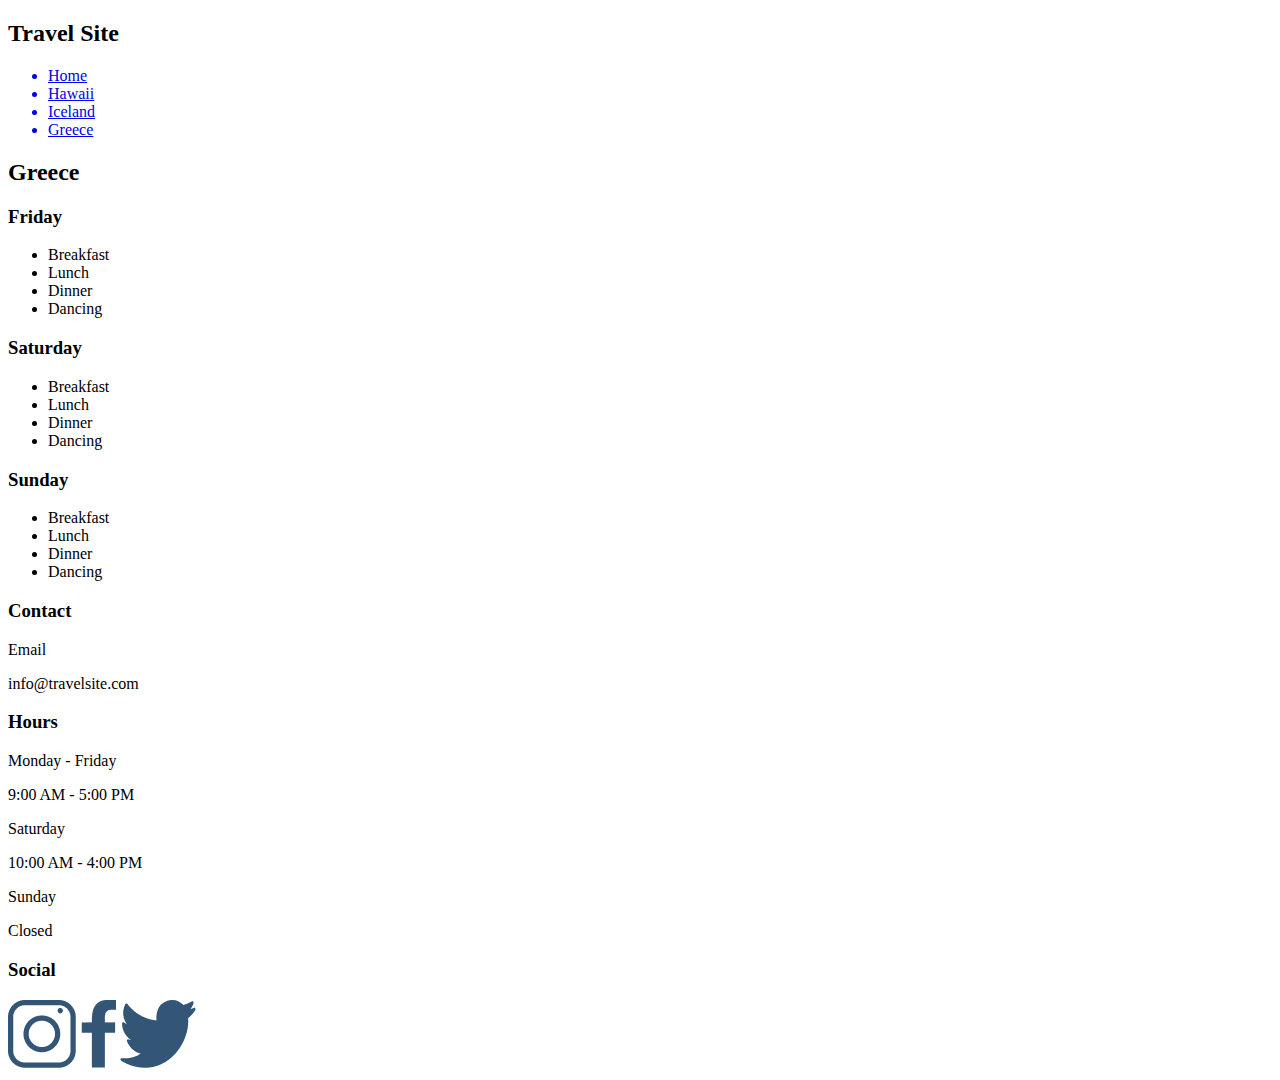
==== Pages/greece.html @ 567b43f7 "First travel site on git" ====
<!DOCTYPE html>
<html>
<head>
    <meta charset='utf-8'>
    <meta http-equiv='X-UA-Compatible' content='IE=edge'>
    <title>Greece</title>
    <meta name='viewport' content='width=device-width, initial-scale=1'>
    <link rel='stylesheet' type='text/css' media='screen' href='main.css'>
    <script src='main.js'></script>
</head>
<body>

  <!-- Main navigation -->
  <header >  
    <nav class="mainNav">
      <h2 class="mainNav-logo">Travel Site</h2>
      <div class="mainNav-list-box">
          <ul class="mainNav-list">
              <a class="mainNav-link  mainNav-link__highlight" href="./index.html"><li>Home</li></a>
              <a class="mainNav-link" href="/Pages/hawaii.html"><li>Hawaii</li></a>
              <a class="mainNav-link" href="/Pages/iceland.html"><li>Iceland</li></a>
              <a class="mainNav-link" href="/Pages/greece.html"><li>Greece</li></a>
          </ul>   
      </div>
    </nav>
  </header>   
    

<!-- schedule section -->

<div class="schedule-container">
    <h2 class="schedule-title">Greece</h2>

    <!-- schedule-cards -->

        <div class="cards schedule-cards">
            
                <div class="eachcard schedule-eachard">
                  <h3 class="schedule-card-title">Friday</h3>
                    <ul class="schedule-card-list"> 
                            <li class="card__list-item">Breakfast</li>
                            <li class="card__list-item">Lunch</li>
                            <li class="card__list-item">Dinner</li>
                            <li class="card__list-item">Dancing</li>
                    </ul>
                </div>

                <div class="eachcard schedule-eachard">
                    <h3 class="schedule-card-title">Saturday</h3>
                      <ul class="schedule-card-list"> 
                              <li class="card__list-item" >Breakfast</li>
                              <li class="card__list-item" >Lunch</li>
                              <li class="card__list-item" >Dinner</li>
                              <li class="card__list-item" >Dancing</li>
                      </ul>
                  </div>

                  <div class="eachcard schedule-eachard">
                    <h3 class="schedule-card-title">Sunday</h3>
                      <ul class="schedule-card-list"> 
                              <li class="card__list-item">Breakfast</li>
                              <li class="card__list-item">Lunch</li>
                              <li class="card__list-item">Dinner</li>
                              <li class="card__list-item">Dancing</li>
                      </ul>
                  </div>  
            

        </div>
</div>    


<!-- footer -->

<footer>
    <div class="footer-container">

        <div class="footer-info-box">
            <h3 class="footer-info-title">Contact</h3>
                <div class="footer-info">
                    <p class="footer-info-subtitle">Email</p>
                    <p class="footer-info-text">info@travelsite.com</p>
                </div> 
        </div>

        <div class="footer-info-box">
            <h3 class="footer-info-title">Hours</h3>
                <div class="footer-info">
                    <p class="footer-info-subtitle">Monday - Friday</p>
                    <p class="footer-info-text">9:00 AM - 5:00 PM</p>
                </div> 
                <div class="footer-info">
                    <p class="footer-info-subtitle">Saturday</p>
                    <p class="footer-info-text">10:00 AM - 4:00 PM</p>
                </div> 

                <div class="footer-info">
                    <p class="footer-info-subtitle">Sunday</p>
                    <p class="footer-info-text">Closed</p>
                </div>
        </div>


        <div class="footer-info__box">
            <h3 class="footer-info-title">Social</h3>
            <div class="footer-info-link">
                <a href="https://www.instagram.com/"> <img class="footer-info-logo" src="../Assets/Images/instagram.png" alt="instagram"/></a>
                <a href="https://www.facebook.com/"> <img class="footer-info-logo" src="../Assets/Images/facebook.png" alt="facebook"/></a>
                <a href="https://twitter.com/"> <img class="footer-info-logo" src="../Assets/Images/twitter.png" alt="twitter"/></a>
            </div>
        </div>

    </div>

</footer>  



</body>
</html>
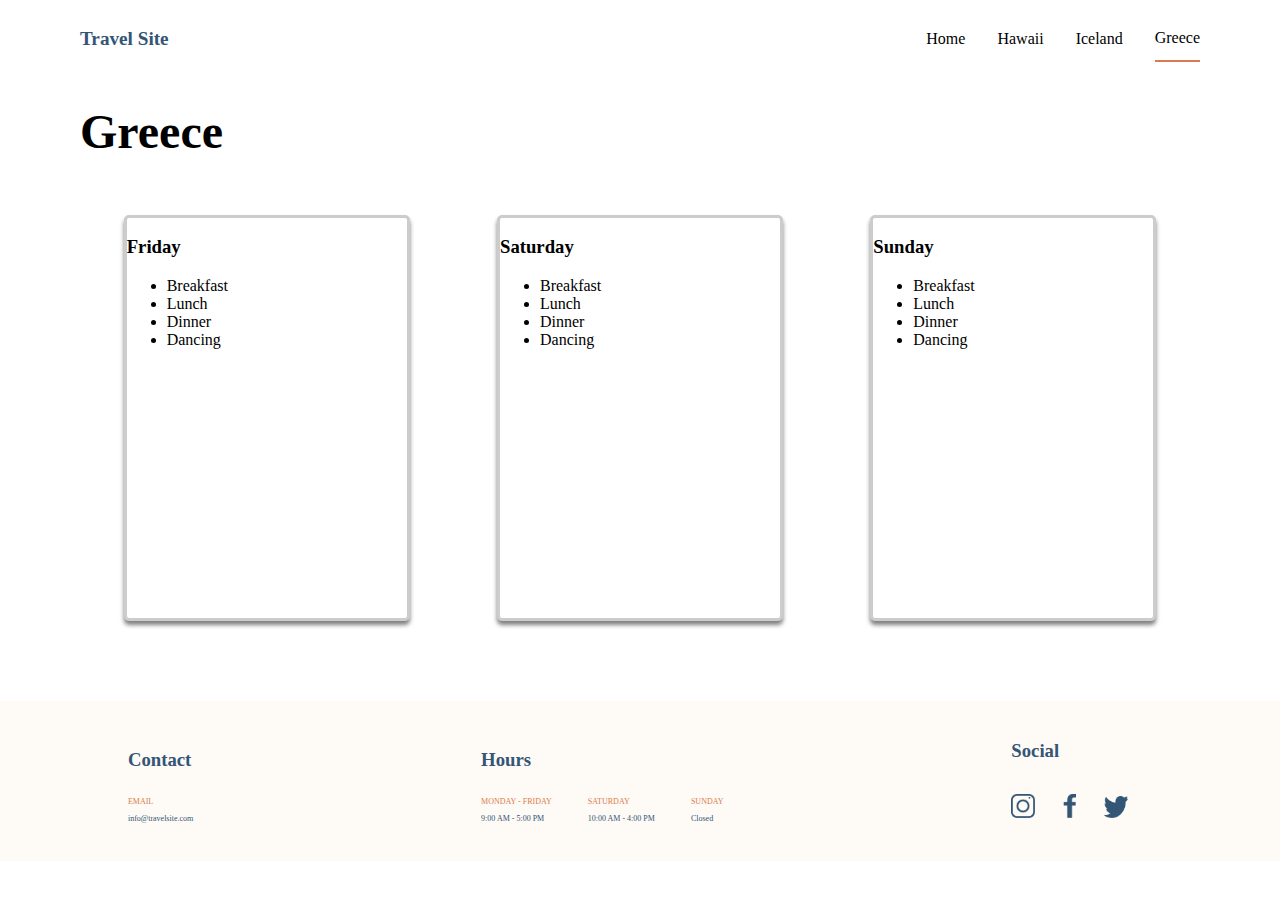
==== commit 65b9181a: "first commit" ====
--- a/Pages/greece.html
+++ b/Pages/greece.html
@@ -5,8 +5,8 @@
     <meta http-equiv='X-UA-Compatible' content='IE=edge'>
     <title>Greece</title>
     <meta name='viewport' content='width=device-width, initial-scale=1'>
-    <link rel='stylesheet' type='text/css' media='screen' href='main.css'>
-    <script src='main.js'></script>
+    <link rel='stylesheet' type='text/css' media='screen' href='/css/globle.css'>
+    <link rel='stylesheet' type='text/css' media='screen' href='/css/destinations.css'>
 </head>
 <body>
 
@@ -16,10 +16,10 @@
       <h2 class="mainNav-logo">Travel Site</h2>
       <div class="mainNav-list-box">
           <ul class="mainNav-list">
-              <a class="mainNav-link  mainNav-link__highlight" href="./index.html"><li>Home</li></a>
+              <a class="mainNav-link  " href="/index.html"><li>Home</li></a>
               <a class="mainNav-link" href="/Pages/hawaii.html"><li>Hawaii</li></a>
               <a class="mainNav-link" href="/Pages/iceland.html"><li>Iceland</li></a>
-              <a class="mainNav-link" href="/Pages/greece.html"><li>Greece</li></a>
+              <a class="mainNav-link mainNav-link__highlight" href="/Pages/greece.html"><li>Greece</li></a>
           </ul>   
       </div>
     </nav>
@@ -27,9 +27,9 @@
     
 
 <!-- schedule section -->
-
-<div class="schedule-container">
-    <h2 class="schedule-title">Greece</h2>
+<main>
+    <div class="schedule-container">
+        <h2 class="schedule-title">Greece</h2>
 
     <!-- schedule-cards -->
 
@@ -67,8 +67,8 @@
             
 
         </div>
-</div>    
-
+    </div>    
+</main>
 
 <!-- footer -->
 
--- a/css/globle.css
+++ b/css/globle.css
@@ -0,0 +1,121 @@
+body{
+    box-sizing: border-box;
+    margin: 0%;
+    padding: 0;
+    font-family: Verdana; 
+}
+
+/* Main navigation  */
+
+
+.mainNav{
+    top: 0;
+    width: 100%;
+    background-color: #FFFFFF;
+    min-height: 2rem;
+    display: flex;
+    justify-content: space-between;
+    align-items: center;
+    position: fixed;
+    z-index: 1;
+    
+}
+.mainNav-logo{
+    font-weight:bolder;
+    color: #335576;
+    font-size: 1.2rem;
+    padding: 0 5rem;
+}
+
+.mainNav-list-box{
+    display: flex;
+    font-weight: 300;
+    color: black;
+    padding: 0 4rem;
+}
+
+.mainNav-list{
+    display: flex;
+    flex-direction: row;
+    align-items: center;
+    justify-content: space-between;
+    list-style: none;
+    color: black;
+}
+
+.mainNav-link{
+    padding: 0.8rem 0;
+    margin: 0 1rem;
+    text-decoration: none;
+    color: black;
+ }
+
+ .mainNav-link__highlight{
+    border-bottom: 2px #DB7A4E solid;
+ }
+
+
+/* footer */
+
+ .footer-container{
+    display: flex;
+    flex-direction: row;
+    align-items: center;
+    justify-content: space-around;
+    height: 10rem;
+    width: 100%;
+    background-color:#FEFAF5;
+    color: #335576;
+ }
+
+
+.footer-info__box{        
+    justify-content: space-around;
+    align-items: center;
+    margin-left: 0 8%;
+    line-height: 1rem;
+
+}
+
+.footer-info{
+    display: inline-block;
+    padding-right: 2rem;
+    font-size: 0.5rem;
+}
+
+.footer-info-title{
+    font-weight:700;
+    
+}
+
+ .footer-info-logo{
+    max-width: 1.5rem;
+    max-height: 1.5rem;
+    display: inline-block;
+    padding: 1rem 1.5rem 1rem 0;  
+ }
+
+ .footer-info-subtitle{
+    color: #DB7A4E;
+    text-transform: uppercase;
+ }
+
+/* Card */
+.cards{
+    display: flex;
+    justify-content: space-around;
+    align-items: center;
+    padding: 1rem 0;
+   
+}
+
+ .eachcard{
+    border-radius: 5px;
+    border: rgba(0, 0, 0, 20%) solid ;
+    box-shadow: 0 4px 4px  rgba(0, 0, 0, 0.5);
+    position: relative;
+    min-width: 280px;
+    max-width: 300px;
+    min-height: 400px;
+    max-height: 420px;
+ }--- a/css/destinations.css
+++ b/css/destinations.css
@@ -0,0 +1,7 @@
+.schedule-container{
+    padding: 4rem 5rem ;
+}
+
+.schedule-title{
+    font-size: 3rem;
+}
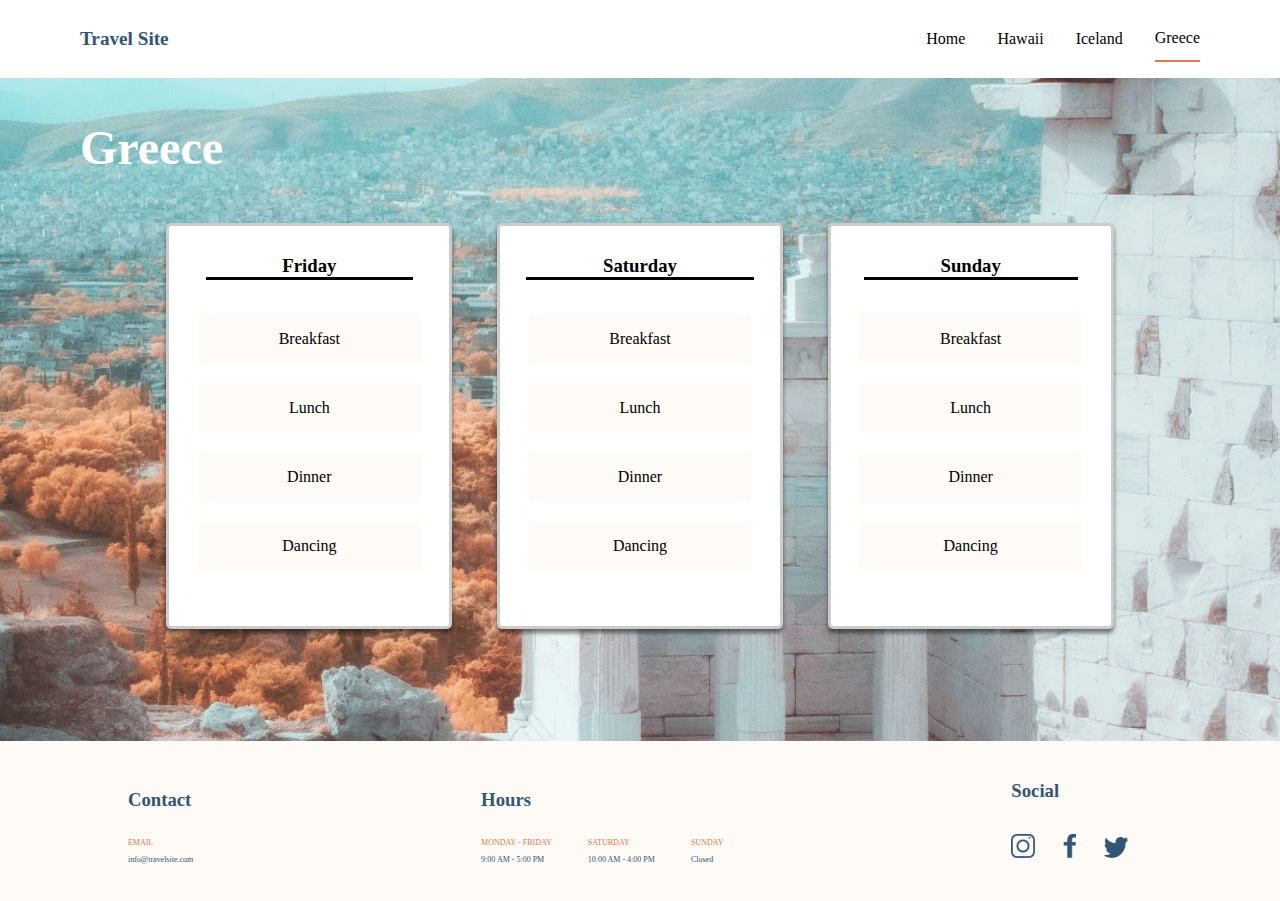
==== commit fa1f9c75: "final" ====
--- a/Pages/greece.html
+++ b/Pages/greece.html
@@ -16,10 +16,10 @@
       <h2 class="mainNav-logo">Travel Site</h2>
       <div class="mainNav-list-box">
           <ul class="mainNav-list">
-              <a class="mainNav-link  " href="/index.html"><li>Home</li></a>
-              <a class="mainNav-link" href="/Pages/hawaii.html"><li>Hawaii</li></a>
-              <a class="mainNav-link" href="/Pages/iceland.html"><li>Iceland</li></a>
-              <a class="mainNav-link mainNav-link__highlight" href="/Pages/greece.html"><li>Greece</li></a>
+              <a class="mainNav-link  " href="/index.html"><li class="mainNav-link__list-item">Home</li></a>
+              <a class="mainNav-link" href="./hawaii.html"><li >Hawaii</li></a>
+              <a class="mainNav-link" href="./iceland.html"><li >Iceland</li></a>
+              <a class="mainNav-link mainNav-link__highlight" href="./greece.html"><li>Greece</li></a>
           </ul>   
       </div>
     </nav>
@@ -28,7 +28,7 @@
 
 <!-- schedule section -->
 <main>
-    <div class="schedule-container">
+    <div class="schedule-container schedule-container__greece ">
         <h2 class="schedule-title">Greece</h2>
 
     <!-- schedule-cards -->
--- a/css/globle.css
+++ b/css/globle.css
@@ -1,3 +1,7 @@
+*. {
+    box-sizing: border-box;
+}
+
 body{
     box-sizing: border-box;
     margin: 0%;
@@ -105,7 +109,7 @@
     display: flex;
     justify-content: space-around;
     align-items: center;
-    padding: 1rem 0;
+    padding: 2rem 4rem;
    
 }
 
--- a/css/destinations.css
+++ b/css/destinations.css
@@ -1,7 +1,51 @@
 .schedule-container{
-    padding: 4rem 5rem ;
+    padding: 5rem 5rem ;    
+    background-size: 100%;
+    background-position: center center;
 }
+
+.schedule-container__hawaii{background-image: url(/Assets/Images/hawaii.jpg);}
+
+.schedule-container__iceland{background-image:url(/Assets/Images/iceland.jpg);}
+
+.schedule-container__greece{background-image: url(/Assets/Images/greece.jpg);}
 
 .schedule-title{
     font-size: 3rem;
+    margin-bottom: 1rem;
+    color: white;  
 }
+
+.schedule-eachard{
+   display: flex;
+   justify-self: flex-end;
+   flex-direction: column;
+   justify-content: center;
+   align-items: center;
+   background-color: white;
+}
+
+
+.schedule-card-title{
+    margin: 0 0 0.5rem 0;
+    border-bottom: 0.2rem solid black;
+    padding:0 4.8rem;
+}
+
+
+.schedule-card-list{
+    text-decoration: none;
+    text-align: center;
+    list-style: none;
+    display: flex;
+    flex-direction: column;
+    justify-content: space-evenly;
+    padding: 0%;
+    
+}
+
+.card__list-item{
+    background-color: #FEFAF5;
+    padding:1rem 5rem;
+    margin: 0.6rem;
+}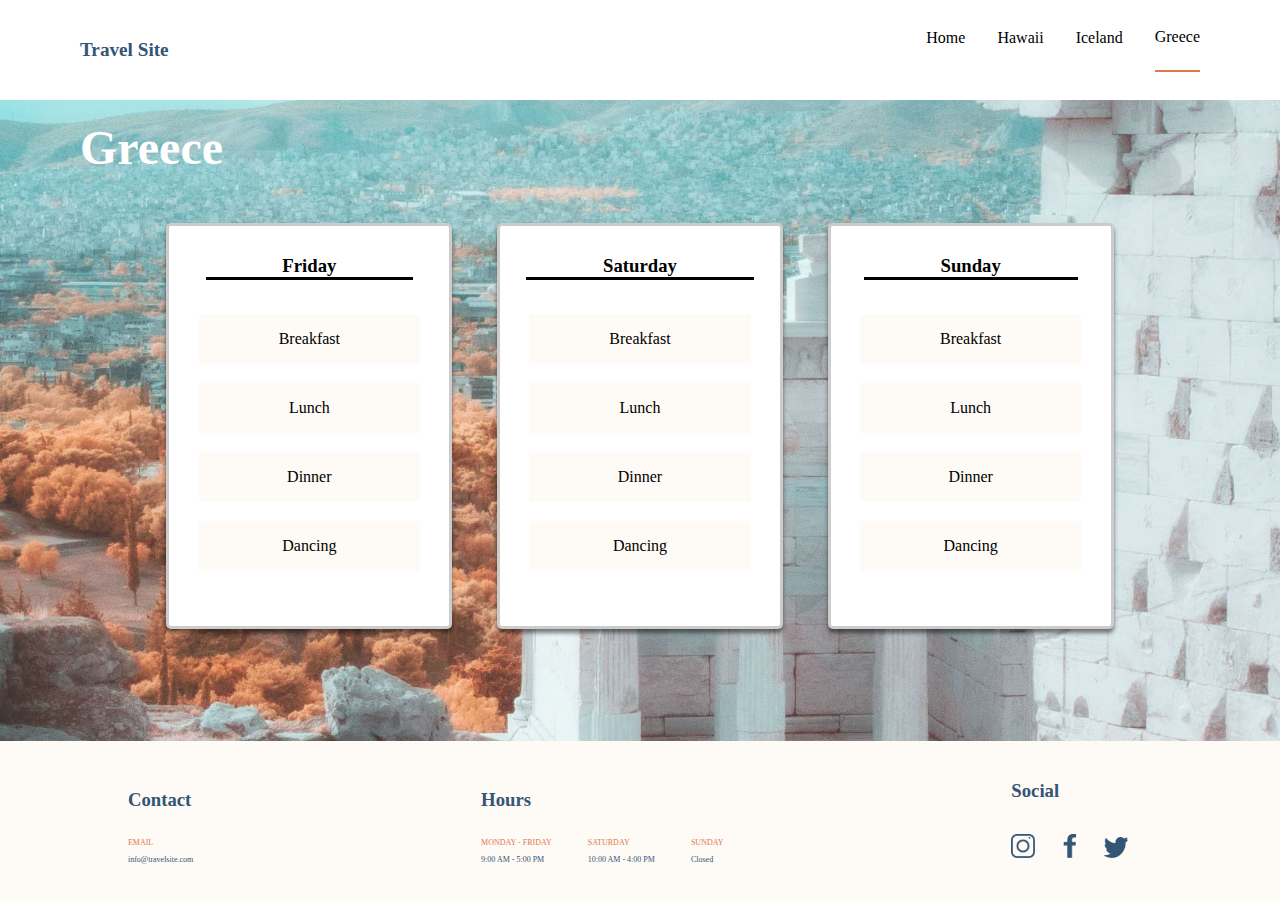
==== commit 203c44a7: "final+Diving deeper" ====
--- a/Pages/greece.html
+++ b/Pages/greece.html
@@ -5,18 +5,18 @@
     <meta http-equiv='X-UA-Compatible' content='IE=edge'>
     <title>Greece</title>
     <meta name='viewport' content='width=device-width, initial-scale=1'>
-    <link rel='stylesheet' type='text/css' media='screen' href='/css/globle.css'>
-    <link rel='stylesheet' type='text/css' media='screen' href='/css/destinations.css'>
+    <link rel='stylesheet' type='text/css' media='screen' href='../css/globle.css'>
+    <link rel='stylesheet' type='text/css' media='screen' href='../css/destinations.css'>
 </head>
 <body>
 
   <!-- Main navigation -->
   <header >  
     <nav class="mainNav">
-      <h2 class="mainNav-logo">Travel Site</h2>
+        <a class="mainNav-logo__link" href="../index.html"><h2 class="mainNav-logo">Travel Site</h2></a>
       <div class="mainNav-list-box">
           <ul class="mainNav-list">
-              <a class="mainNav-link  " href="/index.html"><li class="mainNav-link__list-item">Home</li></a>
+              <a class="mainNav-link  " href="../index.html"><li class="mainNav-link__list-item">Home</li></a>
               <a class="mainNav-link" href="./hawaii.html"><li >Hawaii</li></a>
               <a class="mainNav-link" href="./iceland.html"><li >Iceland</li></a>
               <a class="mainNav-link mainNav-link__highlight" href="./greece.html"><li>Greece</li></a>
--- a/css/globle.css
+++ b/css/globle.css
@@ -1,6 +1,3 @@
-*. {
-    box-sizing: border-box;
-}
 
 body{
     box-sizing: border-box;
@@ -31,6 +28,10 @@
     padding: 0 5rem;
 }
 
+.mainNav-logo__link{
+    text-decoration: none;
+}
+
 .mainNav-list-box{
     display: flex;
     font-weight: 300;
@@ -52,11 +53,33 @@
     margin: 0 1rem;
     text-decoration: none;
     color: black;
+    box-sizing: border-box;
+
  }
 
  .mainNav-link__highlight{
-    border-bottom: 2px #DB7A4E solid;
+    padding: 0 0;
+    margin: 0 1rem;
+    display: inline;
+    border-bottom: 2px #DB7A4E solid; 
  }
+
+      /* main nav hover test   */
+
+      .mainNav-link__highlight:hover{
+        border-bottom:  none;}
+
+      .mainNav-link:after {
+        padding: 0.7rem 0;
+        display:block;
+        content: '';
+        border-bottom: 2px #DB7A4E solid; 
+        transform: scaleX(0);  
+      }
+      .mainNav-link:hover:after { 
+        transform: scaleX(1);
+     }
+
 
 
 /* footer */
@@ -104,6 +127,7 @@
     text-transform: uppercase;
  }
 
+
 /* Card */
 .cards{
     display: flex;
@@ -116,10 +140,10 @@
  .eachcard{
     border-radius: 5px;
     border: rgba(0, 0, 0, 20%) solid ;
-    box-shadow: 0 4px 4px  rgba(0, 0, 0, 0.5);
+    box-shadow: 0 0.25rem 0.25rem  rgba(0, 0, 0, 0.5);
     position: relative;
-    min-width: 280px;
-    max-width: 300px;
-    min-height: 400px;
-    max-height: 420px;
+    min-width: 17.5rem;
+    max-width: 18.75rem;
+    min-height: 25rem;
+    max-height: 26.25rem;
  }--- a/css/destinations.css
+++ b/css/destinations.css
@@ -4,11 +4,11 @@
     background-position: center center;
 }
 
-.schedule-container__hawaii{background-image: url(/Assets/Images/hawaii.jpg);}
+.schedule-container__hawaii{background-image: url(../Assets/Images/hawaii.jpg);}
 
-.schedule-container__iceland{background-image:url(/Assets/Images/iceland.jpg);}
+.schedule-container__iceland{background-image:url(../Assets/Images/iceland.jpg);}
 
-.schedule-container__greece{background-image: url(/Assets/Images/greece.jpg);}
+.schedule-container__greece{background-image: url(../Assets/Images/greece.jpg);}
 
 .schedule-title{
     font-size: 3rem;
@@ -48,4 +48,12 @@
     background-color: #FEFAF5;
     padding:1rem 5rem;
     margin: 0.6rem;
-}+}
+
+.card__list-item:hover{
+    transition:  .3s ease-in-out;
+    background-color:  #335576;
+    color: #FEFAF5;
+    border-radius: 10px;
+}
+
